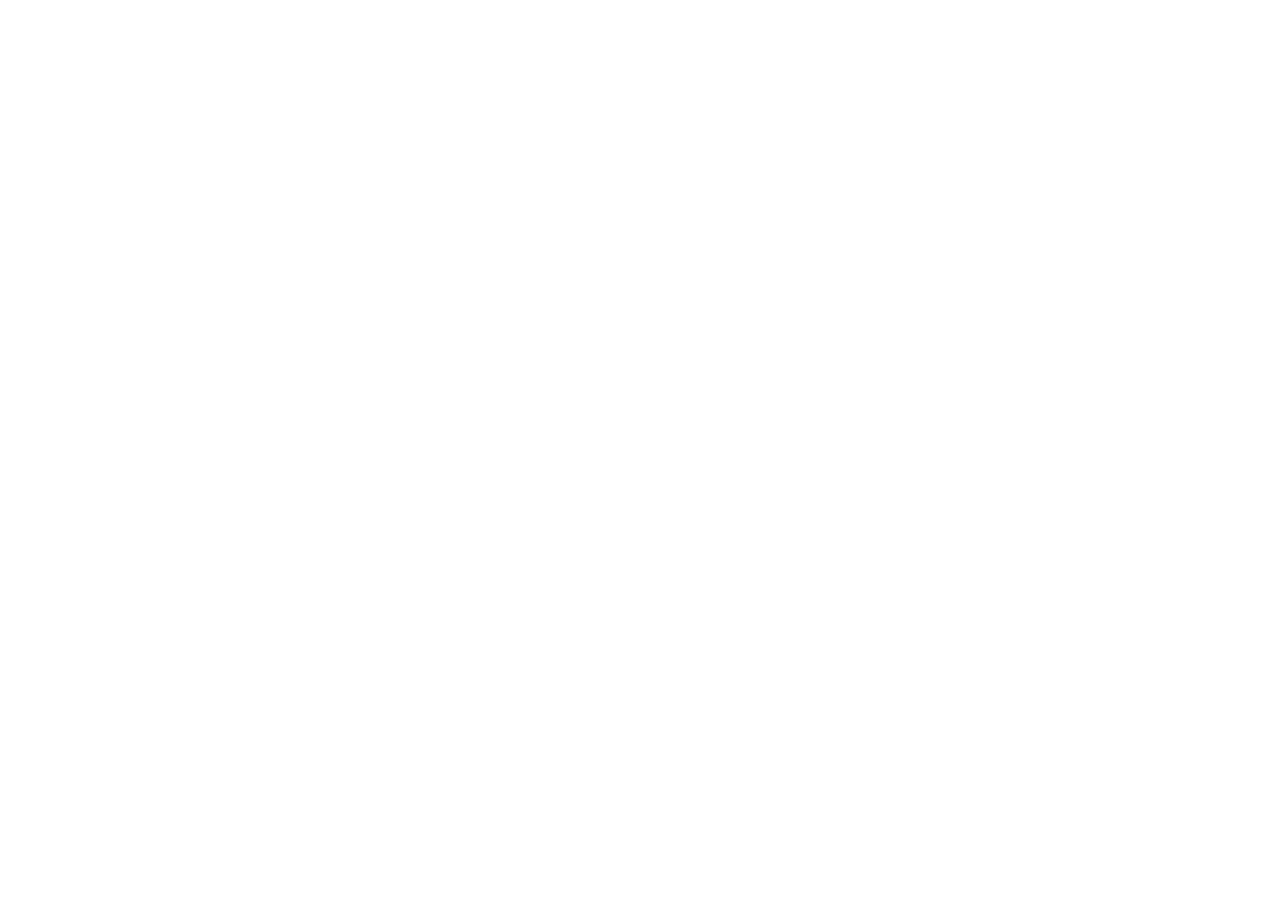
==== index.html @ 8582cad9 "Updated Version 11.4.14" ====
<!DOCTYPE html>
<html>
    
    <head>
        <meta charset="utf-8">
        <meta http-equiv="X-UA-Compatible" content="IE=edge">
        <title></title>
        <meta name="viewport" content="width=device-width, initial-scale=1">
        <link rel="stylesheet" href="css/main.css">
    </head>
    
    <body>
    
        <script src="//ajax.googleapis.com/ajax/libs/jquery/2.1.1/jquery.min.js"></script>
        <script>window.jQuery || document.write('<script src="js/vendor/jquery-2.1.1.min.js"><\/script>')</script>
        <script src="js/plugins.min.js"></script>
        <script src="js/main.min.js"></script>
        
    </body>
    
</html>
---- css/main.css ----
/*! normalize.css v3.0.1 | MIT License | git.io/normalize */html{font-family:sans-serif;-ms-text-size-adjust:100%;-webkit-text-size-adjust:100%}body{margin:0}article,aside,details,figcaption,figure,footer,header,hgroup,main,nav,section,summary{display:block}audio,canvas,progress,video{display:inline-block;vertical-align:baseline}audio:not([controls]){display:none;height:0}[hidden],template{display:none}a{background:transparent}a:active,a:hover{outline:0}abbr[title]{border-bottom:1px dotted}b,strong{font-weight:bold}dfn{font-style:italic}h1{font-size:2em;margin:0.67em 0}mark{background:#ff0;color:#000}small{font-size:80%}sub,sup{font-size:75%;line-height:0;position:relative;vertical-align:baseline}sup{top:-0.5em}sub{bottom:-0.25em}img{border:0}svg:not(:root){overflow:hidden}figure{margin:1em 40px}hr{-moz-box-sizing:content-box;-webkit-box-sizing:content-box;box-sizing:content-box;height:0}pre{overflow:auto}code,kbd,pre,samp{font-family:monospace, monospace;font-size:1em}button,input,optgroup,select,textarea{color:inherit;font:inherit;margin:0}button{overflow:visible}button,select{text-transform:none}button,html input[type="button"],input[type="reset"],input[type="submit"]{-webkit-appearance:button;cursor:pointer}button[disabled],html input[disabled]{cursor:default}button::-moz-focus-inner,input::-moz-focus-inner{border:0;padding:0}input{line-height:normal}input[type="checkbox"],input[type="radio"]{-webkit-box-sizing:border-box;-moz-box-sizing:border-box;box-sizing:border-box;padding:0}input[type="number"]::-webkit-inner-spin-button,input[type="number"]::-webkit-outer-spin-button{height:auto}input[type="search"]{-webkit-appearance:textfield;-moz-box-sizing:content-box;-webkit-box-sizing:content-box;box-sizing:content-box}input[type="search"]::-webkit-search-cancel-button,input[type="search"]::-webkit-search-decoration{-webkit-appearance:none}fieldset{border:1px solid #c0c0c0;margin:0 2px;padding:0.35em 0.625em 0.75em}legend{border:0;padding:0}textarea{overflow:auto}optgroup{font-weight:bold}table{border-collapse:collapse;border-spacing:0}td,th{padding:0}[class^="col-"]{background-color:#bfbfbf;color:#242424;min-height:50px}.section-header h1{font-size:1.5rem;margin:0}.outer{background-color:#d9d9d9}.row,.row-no-gutter{margin:0 auto;max-width:1140px;width:100%}.row:after,.row-no-gutter:after{content:"";display:table;clear:both}[class^="col-"]{float:left;margin-bottom:14px;width:100%}@media only screen and (min-width: 768px){.row [class^="col-"]{margin-left:7px;margin-right:7px}}
@media only screen and (min-width: 768px){.row .col-1{width:-webkit-calc(8.333333% - 14px);width:calc(8.333333% - 14px)}}
@media only screen and (min-width: 768px){.row .col-2{width:-webkit-calc(16.666666% - 14px);width:calc(16.666666% - 14px)}}
@media only screen and (min-width: 768px){.row .col-3{width:-webkit-calc(25% - 14px);width:calc(25% - 14px)}}
@media only screen and (min-width: 768px){.row .col-4{width:-webkit-calc(33.333333% - 14px);width:calc(33.333333% - 14px)}}
@media only screen and (min-width: 768px){.row .col-5{width:-webkit-calc(41.666666% - 14px);width:calc(41.666666% - 14px)}}
@media only screen and (min-width: 768px){.row .col-6{width:-webkit-calc(50% - 14px);width:calc(50% - 14px)}}
@media only screen and (min-width: 768px){.row .col-7{width:-webkit-calc(58.333333% - 14px);width:calc(58.333333% - 14px)}}
@media only screen and (min-width: 768px){.row .col-8{width:-webkit-calc(66.666666% - 14px);width:calc(66.666666% - 14px)}}
@media only screen and (min-width: 768px){.row .col-9{width:-webkit-calc(75% - 14px);width:calc(75% - 14px)}}
@media only screen and (min-width: 768px){.row .col-10{width:-webkit-calc(83.333333% - 14px);width:calc(83.333333% - 14px)}}
@media only screen and (min-width: 768px){.row .col-11{width:-webkit-calc(91.666666% - 14px);width:calc(91.666666% - 14px)}}
@media only screen and (min-width: 768px){.row .col-12{width:-webkit-calc(100% - 14px);width:calc(100% - 14px)}}
@media only screen and (min-width: 768px){.row-no-gutter{-webkit-box-sizing:border-box;-moz-box-sizing:border-box;box-sizing:border-box;padding-left:7px;padding-right:7px}}
@media only screen and (min-width: 768px){.row-no-gutter .col-1{width:8.3333333%}}
@media only screen and (min-width: 768px){.row-no-gutter .col-2{width:16.666666%}}
@media only screen and (min-width: 768px){.row-no-gutter .col-3{width:25%}}
@media only screen and (min-width: 768px){.row-no-gutter .col-4{width:33.333333%}}
@media only screen and (min-width: 768px){.row-no-gutter .col-5{width:41.666666%}}
@media only screen and (min-width: 768px){.row-no-gutter .col-6{width:50%}}
@media only screen and (min-width: 768px){.row-no-gutter .col-7{width:58.3333333%}}
@media only screen and (min-width: 768px){.row-no-gutter .col-8{width:66.666666%}}
@media only screen and (min-width: 768px){.row-no-gutter .col-9{width:75%}}
@media only screen and (min-width: 768px){.row-no-gutter .col-10{width:83.3333333%}}
@media only screen and (min-width: 768px){.row-no-gutter .col-11{width:91.666666%}}
@media only screen and (min-width: 768px){.row-no-gutter .col-12{width:100%}}
.no-bottom-gutter [class^="col-"]{margin-bottom:0}.outer{width:100%;margin-bottom:14px}.outer .row:last-of-type [class^="col-"],.outer .row-no-gutter:last-of-type [class^="col-"]{margin-bottom:0}.shift-right{float:right}.vcenter{width:100%;height:100%;display:-webkit-box;-webkit-box-pack:center;-webkit-box-align:center;-moz-box-pack:center;-moz-box-align:center;display:-ms-box;-ms-box-pack:center;-ms-box-align:center;display:box;box-pack:center;box-align:center}nav[role=navigation]{clear:both;-webkit-transition:all 0.3s ease-out;transition:all 0.3s ease-out}.js nav[role=navigation]{max-height:0;overflow:hidden}nav[role=navigation].active{max-height:15em}nav[role=navigation] ul{margin:0;padding:0}nav[role=navigation] li{margin:0;padding:0}nav[role=navigation] li a{display:block}@media screen and (min-width: 768px){a.menu-link{display:none}.js nav[role=navigation]{max-height:none}nav[role=navigation] ul{border:0;margin:0}nav[role=navigation] li{display:inline-block}nav[role=navigation] li a{border:0}}.menu-wrap{-webkit-transition:all .3s linear;transition:all .3s linear}.menu-wrap-styles{background-color:rgba(0,0,0,0.85);height:100%;-webkit-transition:all .3s linear;transition:all .3s linear;width:100%}@media screen and (min-width: 768px){.menu-wrap-styles{background-color:transparent}}
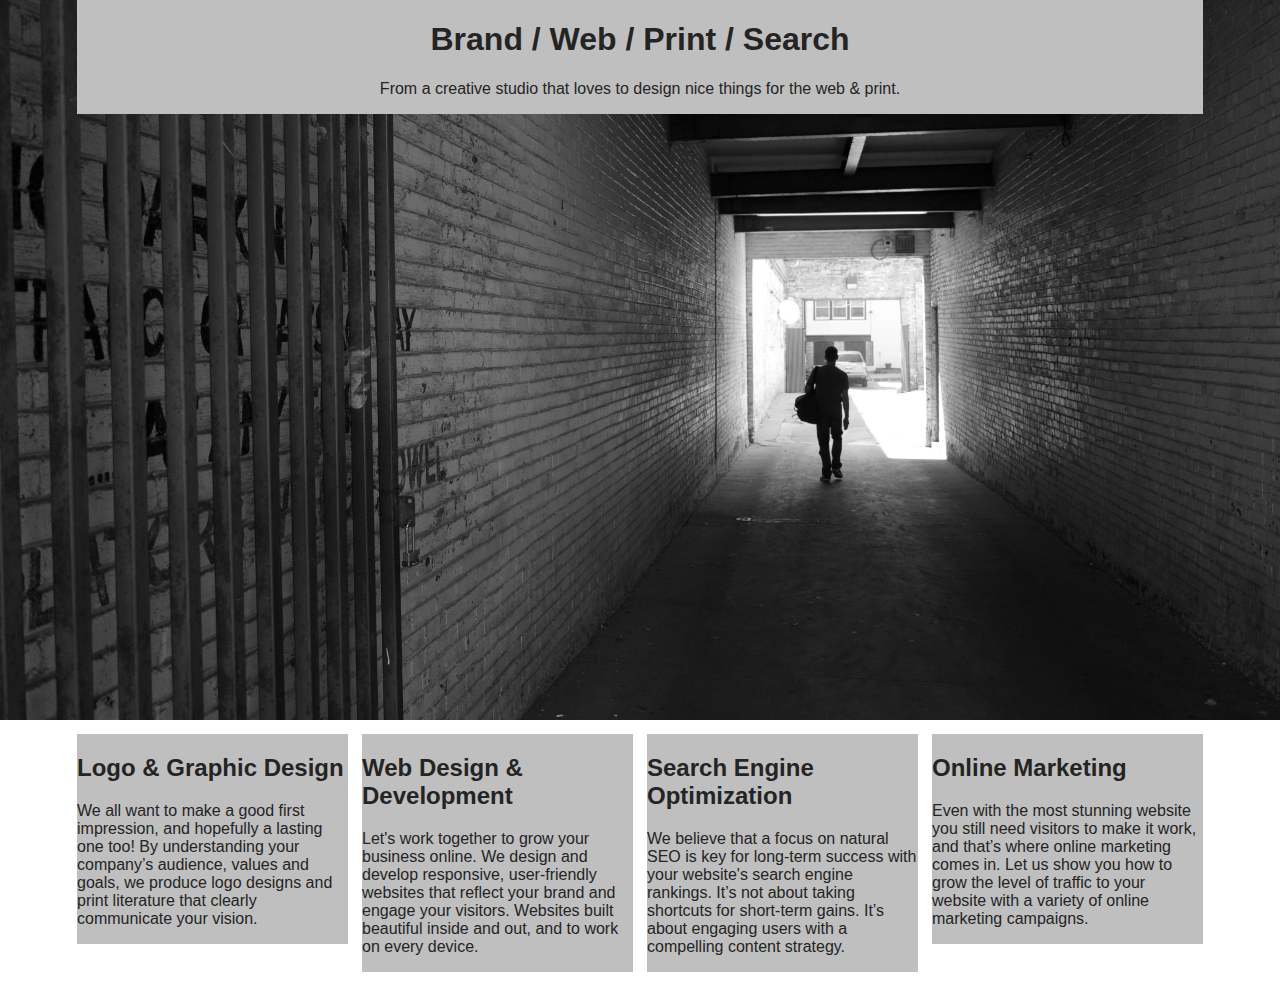
==== commit 3ef9bcf8: "added new items" ====
--- a/index.html
+++ b/index.html
@@ -11,6 +11,36 @@
     
     <body>
     
+        <header role="banner" class="outer">
+            <div class="row">
+                <div class="col-12 banner-info">
+                    <h1>Brand / Web / Print / Search</h1>
+                    <p>From a creative studio that loves to design nice things for the web & print.</p>
+                </div>
+            </div>
+        </header>
+        
+        <main role="main">
+            <section class="row main-services">
+                <div class="col-3 equal-height">
+                    <h2>Logo & Graphic Design</h2> 
+                    <p>We all want to make a good first impression, and hopefully a lasting one too! By understanding your company’s audience, values and goals, we produce logo designs and print literature that clearly communicate your vision.</p>
+                </div>
+                <div class="col-3 equal-height">
+                    <h2>Web Design & Development</h2>
+                    <p>Let's work together to grow your business online. We design and develop responsive, user-friendly websites that reflect your brand and engage your visitors. Websites built beautiful inside and out, and to work on every device.</p>
+                </div>
+                <div class="col-3 equal-height">
+                    <h2>Search Engine Optimization</h2>
+                    <p>We believe that a focus on natural SEO is key for long-term success with your website's search engine rankings. It’s not about taking shortcuts for short-term gains. It’s about engaging users with a compelling content strategy.</p>
+                </div>
+                <div class="col-3 equal-height">
+                    <h2>Online Marketing</h2>
+                    <p>Even with the most stunning website you still need visitors to make it work, and that’s where online marketing comes in. Let us show you how to grow the level of traffic to your website with a variety of online marketing campaigns.</p>
+                </div>
+            </section>
+        </main>
+        
         <script src="//ajax.googleapis.com/ajax/libs/jquery/2.1.1/jquery.min.js"></script>
         <script>window.jQuery || document.write('<script src="js/vendor/jquery-2.1.1.min.js"><\/script>')</script>
         <script src="js/plugins.min.js"></script>
--- a/css/main.css
+++ b/css/main.css
@@ -1,27 +1,789 @@
-/*! normalize.css v3.0.1 | MIT License | git.io/normalize */html{font-family:sans-serif;-ms-text-size-adjust:100%;-webkit-text-size-adjust:100%}body{margin:0}article,aside,details,figcaption,figure,footer,header,hgroup,main,nav,section,summary{display:block}audio,canvas,progress,video{display:inline-block;vertical-align:baseline}audio:not([controls]){display:none;height:0}[hidden],template{display:none}a{background:transparent}a:active,a:hover{outline:0}abbr[title]{border-bottom:1px dotted}b,strong{font-weight:bold}dfn{font-style:italic}h1{font-size:2em;margin:0.67em 0}mark{background:#ff0;color:#000}small{font-size:80%}sub,sup{font-size:75%;line-height:0;position:relative;vertical-align:baseline}sup{top:-0.5em}sub{bottom:-0.25em}img{border:0}svg:not(:root){overflow:hidden}figure{margin:1em 40px}hr{-moz-box-sizing:content-box;-webkit-box-sizing:content-box;box-sizing:content-box;height:0}pre{overflow:auto}code,kbd,pre,samp{font-family:monospace, monospace;font-size:1em}button,input,optgroup,select,textarea{color:inherit;font:inherit;margin:0}button{overflow:visible}button,select{text-transform:none}button,html input[type="button"],input[type="reset"],input[type="submit"]{-webkit-appearance:button;cursor:pointer}button[disabled],html input[disabled]{cursor:default}button::-moz-focus-inner,input::-moz-focus-inner{border:0;padding:0}input{line-height:normal}input[type="checkbox"],input[type="radio"]{-webkit-box-sizing:border-box;-moz-box-sizing:border-box;box-sizing:border-box;padding:0}input[type="number"]::-webkit-inner-spin-button,input[type="number"]::-webkit-outer-spin-button{height:auto}input[type="search"]{-webkit-appearance:textfield;-moz-box-sizing:content-box;-webkit-box-sizing:content-box;box-sizing:content-box}input[type="search"]::-webkit-search-cancel-button,input[type="search"]::-webkit-search-decoration{-webkit-appearance:none}fieldset{border:1px solid #c0c0c0;margin:0 2px;padding:0.35em 0.625em 0.75em}legend{border:0;padding:0}textarea{overflow:auto}optgroup{font-weight:bold}table{border-collapse:collapse;border-spacing:0}td,th{padding:0}[class^="col-"]{background-color:#bfbfbf;color:#242424;min-height:50px}.section-header h1{font-size:1.5rem;margin:0}.outer{background-color:#d9d9d9}.row,.row-no-gutter{margin:0 auto;max-width:1140px;width:100%}.row:after,.row-no-gutter:after{content:"";display:table;clear:both}[class^="col-"]{float:left;margin-bottom:14px;width:100%}@media only screen and (min-width: 768px){.row [class^="col-"]{margin-left:7px;margin-right:7px}}
-@media only screen and (min-width: 768px){.row .col-1{width:-webkit-calc(8.333333% - 14px);width:calc(8.333333% - 14px)}}
-@media only screen and (min-width: 768px){.row .col-2{width:-webkit-calc(16.666666% - 14px);width:calc(16.666666% - 14px)}}
-@media only screen and (min-width: 768px){.row .col-3{width:-webkit-calc(25% - 14px);width:calc(25% - 14px)}}
-@media only screen and (min-width: 768px){.row .col-4{width:-webkit-calc(33.333333% - 14px);width:calc(33.333333% - 14px)}}
-@media only screen and (min-width: 768px){.row .col-5{width:-webkit-calc(41.666666% - 14px);width:calc(41.666666% - 14px)}}
-@media only screen and (min-width: 768px){.row .col-6{width:-webkit-calc(50% - 14px);width:calc(50% - 14px)}}
-@media only screen and (min-width: 768px){.row .col-7{width:-webkit-calc(58.333333% - 14px);width:calc(58.333333% - 14px)}}
-@media only screen and (min-width: 768px){.row .col-8{width:-webkit-calc(66.666666% - 14px);width:calc(66.666666% - 14px)}}
-@media only screen and (min-width: 768px){.row .col-9{width:-webkit-calc(75% - 14px);width:calc(75% - 14px)}}
-@media only screen and (min-width: 768px){.row .col-10{width:-webkit-calc(83.333333% - 14px);width:calc(83.333333% - 14px)}}
-@media only screen and (min-width: 768px){.row .col-11{width:-webkit-calc(91.666666% - 14px);width:calc(91.666666% - 14px)}}
-@media only screen and (min-width: 768px){.row .col-12{width:-webkit-calc(100% - 14px);width:calc(100% - 14px)}}
-@media only screen and (min-width: 768px){.row-no-gutter{-webkit-box-sizing:border-box;-moz-box-sizing:border-box;box-sizing:border-box;padding-left:7px;padding-right:7px}}
-@media only screen and (min-width: 768px){.row-no-gutter .col-1{width:8.3333333%}}
-@media only screen and (min-width: 768px){.row-no-gutter .col-2{width:16.666666%}}
-@media only screen and (min-width: 768px){.row-no-gutter .col-3{width:25%}}
-@media only screen and (min-width: 768px){.row-no-gutter .col-4{width:33.333333%}}
-@media only screen and (min-width: 768px){.row-no-gutter .col-5{width:41.666666%}}
-@media only screen and (min-width: 768px){.row-no-gutter .col-6{width:50%}}
-@media only screen and (min-width: 768px){.row-no-gutter .col-7{width:58.3333333%}}
-@media only screen and (min-width: 768px){.row-no-gutter .col-8{width:66.666666%}}
-@media only screen and (min-width: 768px){.row-no-gutter .col-9{width:75%}}
-@media only screen and (min-width: 768px){.row-no-gutter .col-10{width:83.3333333%}}
-@media only screen and (min-width: 768px){.row-no-gutter .col-11{width:91.666666%}}
-@media only screen and (min-width: 768px){.row-no-gutter .col-12{width:100%}}
-.no-bottom-gutter [class^="col-"]{margin-bottom:0}.outer{width:100%;margin-bottom:14px}.outer .row:last-of-type [class^="col-"],.outer .row-no-gutter:last-of-type [class^="col-"]{margin-bottom:0}.shift-right{float:right}.vcenter{width:100%;height:100%;display:-webkit-box;-webkit-box-pack:center;-webkit-box-align:center;-moz-box-pack:center;-moz-box-align:center;display:-ms-box;-ms-box-pack:center;-ms-box-align:center;display:box;box-pack:center;box-align:center}nav[role=navigation]{clear:both;-webkit-transition:all 0.3s ease-out;transition:all 0.3s ease-out}.js nav[role=navigation]{max-height:0;overflow:hidden}nav[role=navigation].active{max-height:15em}nav[role=navigation] ul{margin:0;padding:0}nav[role=navigation] li{margin:0;padding:0}nav[role=navigation] li a{display:block}@media screen and (min-width: 768px){a.menu-link{display:none}.js nav[role=navigation]{max-height:none}nav[role=navigation] ul{border:0;margin:0}nav[role=navigation] li{display:inline-block}nav[role=navigation] li a{border:0}}.menu-wrap{-webkit-transition:all .3s linear;transition:all .3s linear}.menu-wrap-styles{background-color:rgba(0,0,0,0.85);height:100%;-webkit-transition:all .3s linear;transition:all .3s linear;width:100%}@media screen and (min-width: 768px){.menu-wrap-styles{background-color:transparent}}
+@charset "UTF-8";
+/*
+Main Rules
+    This file simply compiles all the seperate files into a single file that will be outputted as main.css.
+*/
+/*! normalize.css v3.0.1 | MIT License | git.io/normalize */
+/**
+ * 1. Set default font family to sans-serif.
+ * 2. Prevent iOS text size adjust after orientation change, without disabling
+ *    user zoom.
+ */
+html {
+  font-family: sans-serif;
+  /* 1 */
+  -ms-text-size-adjust: 100%;
+  /* 2 */
+  -webkit-text-size-adjust: 100%;
+  /* 2 */
+}
+
+/**
+ * Remove default margin.
+ */
+body {
+  margin: 0;
+}
+
+/* HTML5 display definitions
+   ========================================================================== */
+/**
+ * Correct `block` display not defined for any HTML5 element in IE 8/9.
+ * Correct `block` display not defined for `details` or `summary` in IE 10/11 and Firefox.
+ * Correct `block` display not defined for `main` in IE 11.
+ */
+article,
+aside,
+details,
+figcaption,
+figure,
+footer,
+header,
+hgroup,
+main,
+nav,
+section,
+summary {
+  display: block;
+}
+
+/**
+ * 1. Correct `inline-block` display not defined in IE 8/9.
+ * 2. Normalize vertical alignment of `progress` in Chrome, Firefox, and Opera.
+ */
+audio,
+canvas,
+progress,
+video {
+  display: inline-block;
+  /* 1 */
+  vertical-align: baseline;
+  /* 2 */
+}
+
+/**
+ * Prevent modern browsers from displaying `audio` without controls.
+ * Remove excess height in iOS 5 devices.
+ */
+audio:not([controls]) {
+  display: none;
+  height: 0;
+}
+
+/**
+ * Address `[hidden]` styling not present in IE 8/9/10.
+ * Hide the `template` element in IE 8/9/11, Safari, and Firefox < 22.
+ */
+[hidden],
+template {
+  display: none;
+}
+
+/* Links
+   ========================================================================== */
+/**
+ * Remove the gray background color from active links in IE 10.
+ */
+a {
+  background: transparent;
+}
+
+/**
+ * Improve readability when focused and also mouse hovered in all browsers.
+ */
+a:active,
+a:hover {
+  outline: 0;
+}
+
+/* Text-level semantics
+   ========================================================================== */
+/**
+ * Address styling not present in IE 8/9/10/11, Safari, and Chrome.
+ */
+abbr[title] {
+  border-bottom: 1px dotted;
+}
+
+/**
+ * Address style set to `bolder` in Firefox 4+, Safari, and Chrome.
+ */
+b,
+strong {
+  font-weight: bold;
+}
+
+/**
+ * Address styling not present in Safari and Chrome.
+ */
+dfn {
+  font-style: italic;
+}
+
+/**
+ * Address variable `h1` font-size and margin within `section` and `article`
+ * contexts in Firefox 4+, Safari, and Chrome.
+ */
+h1 {
+  font-size: 2em;
+  margin: 0.67em 0;
+}
+
+/**
+ * Address styling not present in IE 8/9.
+ */
+mark {
+  background: #ff0;
+  color: #000;
+}
+
+/**
+ * Address inconsistent and variable font size in all browsers.
+ */
+small {
+  font-size: 80%;
+}
+
+/**
+ * Prevent `sub` and `sup` affecting `line-height` in all browsers.
+ */
+sub,
+sup {
+  font-size: 75%;
+  line-height: 0;
+  position: relative;
+  vertical-align: baseline;
+}
+
+sup {
+  top: -0.5em;
+}
+
+sub {
+  bottom: -0.25em;
+}
+
+/* Embedded content
+   ========================================================================== */
+/**
+ * Remove border when inside `a` element in IE 8/9/10.
+ */
+img {
+  border: 0;
+}
+
+/**
+ * Correct overflow not hidden in IE 9/10/11.
+ */
+svg:not(:root) {
+  overflow: hidden;
+}
+
+/* Grouping content
+   ========================================================================== */
+/**
+ * Address margin not present in IE 8/9 and Safari.
+ */
+figure {
+  margin: 1em 40px;
+}
+
+/**
+ * Address differences between Firefox and other browsers.
+ */
+hr {
+  -moz-box-sizing: content-box;
+  box-sizing: content-box;
+  height: 0;
+}
+
+/**
+ * Contain overflow in all browsers.
+ */
+pre {
+  overflow: auto;
+}
+
+/**
+ * Address odd `em`-unit font size rendering in all browsers.
+ */
+code,
+kbd,
+pre,
+samp {
+  font-family: monospace, monospace;
+  font-size: 1em;
+}
+
+/* Forms
+   ========================================================================== */
+/**
+ * Known limitation: by default, Chrome and Safari on OS X allow very limited
+ * styling of `select`, unless a `border` property is set.
+ */
+/**
+ * 1. Correct color not being inherited.
+ *    Known issue: affects color of disabled elements.
+ * 2. Correct font properties not being inherited.
+ * 3. Address margins set differently in Firefox 4+, Safari, and Chrome.
+ */
+button,
+input,
+optgroup,
+select,
+textarea {
+  color: inherit;
+  /* 1 */
+  font: inherit;
+  /* 2 */
+  margin: 0;
+  /* 3 */
+}
+
+/**
+ * Address `overflow` set to `hidden` in IE 8/9/10/11.
+ */
+button {
+  overflow: visible;
+}
+
+/**
+ * Address inconsistent `text-transform` inheritance for `button` and `select`.
+ * All other form control elements do not inherit `text-transform` values.
+ * Correct `button` style inheritance in Firefox, IE 8/9/10/11, and Opera.
+ * Correct `select` style inheritance in Firefox.
+ */
+button,
+select {
+  text-transform: none;
+}
+
+/**
+ * 1. Avoid the WebKit bug in Android 4.0.* where (2) destroys native `audio`
+ *    and `video` controls.
+ * 2. Correct inability to style clickable `input` types in iOS.
+ * 3. Improve usability and consistency of cursor style between image-type
+ *    `input` and others.
+ */
+button,
+html input[type="button"],
+input[type="reset"],
+input[type="submit"] {
+  -webkit-appearance: button;
+  /* 2 */
+  cursor: pointer;
+  /* 3 */
+}
+
+/**
+ * Re-set default cursor for disabled elements.
+ */
+button[disabled],
+html input[disabled] {
+  cursor: default;
+}
+
+/**
+ * Remove inner padding and border in Firefox 4+.
+ */
+button::-moz-focus-inner,
+input::-moz-focus-inner {
+  border: 0;
+  padding: 0;
+}
+
+/**
+ * Address Firefox 4+ setting `line-height` on `input` using `!important` in
+ * the UA stylesheet.
+ */
+input {
+  line-height: normal;
+}
+
+/**
+ * It's recommended that you don't attempt to style these elements.
+ * Firefox's implementation doesn't respect box-sizing, padding, or width.
+ *
+ * 1. Address box sizing set to `content-box` in IE 8/9/10.
+ * 2. Remove excess padding in IE 8/9/10.
+ */
+input[type="checkbox"],
+input[type="radio"] {
+  box-sizing: border-box;
+  /* 1 */
+  padding: 0;
+  /* 2 */
+}
+
+/**
+ * Fix the cursor style for Chrome's increment/decrement buttons. For certain
+ * `font-size` values of the `input`, it causes the cursor style of the
+ * decrement button to change from `default` to `text`.
+ */
+input[type="number"]::-webkit-inner-spin-button,
+input[type="number"]::-webkit-outer-spin-button {
+  height: auto;
+}
+
+/**
+ * 1. Address `appearance` set to `searchfield` in Safari and Chrome.
+ * 2. Address `box-sizing` set to `border-box` in Safari and Chrome
+ *    (include `-moz` to future-proof).
+ */
+input[type="search"] {
+  -webkit-appearance: textfield;
+  /* 1 */
+  -moz-box-sizing: content-box;
+  -webkit-box-sizing: content-box;
+  /* 2 */
+  box-sizing: content-box;
+}
+
+/**
+ * Remove inner padding and search cancel button in Safari and Chrome on OS X.
+ * Safari (but not Chrome) clips the cancel button when the search input has
+ * padding (and `textfield` appearance).
+ */
+input[type="search"]::-webkit-search-cancel-button,
+input[type="search"]::-webkit-search-decoration {
+  -webkit-appearance: none;
+}
+
+/**
+ * Define consistent border, margin, and padding.
+ */
+fieldset {
+  border: 1px solid #c0c0c0;
+  margin: 0 2px;
+  padding: 0.35em 0.625em 0.75em;
+}
+
+/**
+ * 1. Correct `color` not being inherited in IE 8/9/10/11.
+ * 2. Remove padding so people aren't caught out if they zero out fieldsets.
+ */
+legend {
+  border: 0;
+  /* 1 */
+  padding: 0;
+  /* 2 */
+}
+
+/**
+ * Remove default vertical scrollbar in IE 8/9/10/11.
+ */
+textarea {
+  overflow: auto;
+}
+
+/**
+ * Don't inherit the `font-weight` (applied by a rule above).
+ * NOTE: the default cannot safely be changed in Chrome and Safari on OS X.
+ */
+optgroup {
+  font-weight: bold;
+}
+
+/* Tables
+   ========================================================================== */
+/**
+ * Remove most spacing between table cells.
+ */
+table {
+  border-collapse: collapse;
+  border-spacing: 0;
+}
+
+td,
+th {
+  padding: 0;
+}
+
+[class^="col-"] {
+  background-color: #bfbfbf;
+  color: #242424;
+  min-height: 50px;
+}
+
+.section-header h1 {
+  font-size: 1.5rem;
+  margin: 0;
+}
+
+.outer {
+  background-color: #d9d9d9;
+}
+
+.fixed {
+  background-color: #242424;
+  color: #fff;
+}
+
+.fixed [class^="col-"] {
+  background-color: transparent;
+  color: #fff;
+}
+
+.fixed h1 {
+  margin: 0;
+}
+
+.section-header {
+  background-color: #242424;
+  color: #fff;
+}
+
+.section-header h1 {
+  font-size: 1.5rem;
+  margin: 0;
+}
+
+/*
+12 Column Mobile First Grid System
+*/
+.row, .row-no-gutter {
+  margin: 0 auto;
+  max-width: 1140px;
+  width: 100%;
+}
+
+.row:after, .row-no-gutter:after {
+  content: "";
+  display: table;
+  clear: both;
+}
+
+[class^="col-"] {
+  float: left;
+  margin-bottom: 14px;
+  width: 100%;
+}
+
+@media only screen and (min-width: 768px) {
+  .row [class^="col-"] {
+    margin-left: 7px;
+    margin-right: 7px;
+  }
+}
+
+@media only screen and (min-width: 768px) {
+  .row .col-1 {
+    width: calc(8.333333% - 14px);
+  }
+}
+
+@media only screen and (min-width: 768px) {
+  .row .col-2 {
+    width: calc(16.666666% - 14px);
+  }
+}
+
+@media only screen and (min-width: 768px) {
+  .row .col-3 {
+    width: calc(25% - 14px);
+  }
+}
+
+@media only screen and (min-width: 768px) {
+  .row .col-4 {
+    width: calc(33.333333% - 14px);
+  }
+}
+
+@media only screen and (min-width: 768px) {
+  .row .col-5 {
+    width: calc(41.666666% - 14px);
+  }
+}
+
+@media only screen and (min-width: 768px) {
+  .row .col-6 {
+    width: calc(50% - 14px);
+  }
+}
+
+@media only screen and (min-width: 768px) {
+  .row .col-7 {
+    width: calc(58.333333% - 14px);
+  }
+}
+
+@media only screen and (min-width: 768px) {
+  .row .col-8 {
+    width: calc(66.666666% - 14px);
+  }
+}
+
+@media only screen and (min-width: 768px) {
+  .row .col-9 {
+    width: calc(75% - 14px);
+  }
+}
+
+@media only screen and (min-width: 768px) {
+  .row .col-10 {
+    width: calc(83.333333% - 14px);
+  }
+}
+
+@media only screen and (min-width: 768px) {
+  .row .col-11 {
+    width: calc(91.666666% - 14px);
+  }
+}
+
+@media only screen and (min-width: 768px) {
+  .row .col-12 {
+    width: calc(100% - 14px);
+  }
+}
+
+@media only screen and (min-width: 768px) {
+  .row-no-gutter {
+    box-sizing: border-box;
+    padding-left: 7px;
+    padding-right: 7px;
+  }
+}
+
+@media only screen and (min-width: 768px) {
+  .row-no-gutter .col-1 {
+    width: 8.3333333%;
+  }
+}
+
+@media only screen and (min-width: 768px) {
+  .row-no-gutter .col-2 {
+    width: 16.666666%;
+  }
+}
+
+@media only screen and (min-width: 768px) {
+  .row-no-gutter .col-3 {
+    width: 25%;
+  }
+}
+
+@media only screen and (min-width: 768px) {
+  .row-no-gutter .col-4 {
+    width: 33.333333%;
+  }
+}
+
+@media only screen and (min-width: 768px) {
+  .row-no-gutter .col-5 {
+    width: 41.666666%;
+  }
+}
+
+@media only screen and (min-width: 768px) {
+  .row-no-gutter .col-6 {
+    width: 50%;
+  }
+}
+
+@media only screen and (min-width: 768px) {
+  .row-no-gutter .col-7 {
+    width: 58.3333333%;
+  }
+}
+
+@media only screen and (min-width: 768px) {
+  .row-no-gutter .col-8 {
+    width: 66.666666%;
+  }
+}
+
+@media only screen and (min-width: 768px) {
+  .row-no-gutter .col-9 {
+    width: 75%;
+  }
+}
+
+@media only screen and (min-width: 768px) {
+  .row-no-gutter .col-10 {
+    width: 83.3333333%;
+  }
+}
+
+@media only screen and (min-width: 768px) {
+  .row-no-gutter .col-11 {
+    width: 91.666666%;
+  }
+}
+
+@media only screen and (min-width: 768px) {
+  .row-no-gutter .col-12 {
+    width: 100%;
+  }
+}
+
+.no-bottom-gutter [class^="col-"] {
+  margin-bottom: 0;
+}
+
+.outer {
+  width: 100%;
+  margin-bottom: 14px;
+}
+
+.outer .row:last-of-type [class^="col-"],
+.outer .row-no-gutter:last-of-type [class^="col-"] {
+  margin-bottom: 0;
+}
+
+.shift-right {
+  float: right;
+}
+
+.row.padding [class^="col-"],
+.row-no-gutter.padding [class^="col-"],
+[class^="col-"].padding {
+  box-sizing: border-box;
+  padding: 6px;
+}
+
+.vcenter {
+  width: 100%;
+  /* Firefox needs this */
+  height: 100%;
+  /* Height can be anything */
+  /* WebKit (Chrome & Safari) */
+  display: -webkit-box;
+  -webkit-box-pack: center;
+  -webkit-box-align: center;
+  /* Firefox */
+  display: -moz-box;
+  -moz-box-pack: center;
+  -moz-box-align: center;
+  /* IE */
+  display: -ms-box;
+  -ms-box-pack: center;
+  -ms-box-align: center;
+  /* Native CSS */
+  display: box;
+  box-pack: center;
+  box-align: center;
+}
+
+.text-right {
+  text-align: right;
+}
+
+.fixed {
+  position: fixed;
+  width: 100%;
+}
+
+@media screen and (max-width: 768px) {
+  .row .fixed-nav {
+    position: absolute;
+    top: 0;
+  }
+}
+.fixed-clear {
+  padding-top: 14px;
+}
+
+/* 
+Responsive Navigation
+*/
+nav[role=navigation] {
+  clear: both;
+  transition: all 0.3s ease-out;
+}
+
+.js nav[role=navigation] {
+  max-height: 0;
+  overflow: hidden;
+}
+
+nav[role=navigation].active {
+  max-height: 15em;
+}
+
+nav[role=navigation] ul {
+  margin: 0;
+  padding: 0;
+}
+
+nav[role=navigation] li {
+  margin: 0;
+  padding: 0;
+}
+
+nav[role=navigation] li a {
+  display: block;
+}
+
+@media screen and (min-width: 768px) {
+  a.menu-link {
+    display: none;
+  }
+
+  .js nav[role=navigation] {
+    max-height: none;
+  }
+
+  nav[role=navigation] ul {
+    border: 0;
+    margin: 0;
+  }
+
+  nav[role=navigation] li {
+    display: inline-block;
+  }
+
+  nav[role=navigation] li a {
+    border: 0;
+  }
+}
+.menu-wrap {
+  transition: all .3s linear;
+}
+
+.menu-wrap-styles {
+  background-color: rgba(0, 0, 0, 0.85);
+  height: 100%;
+  transition: all .3s linear;
+  width: 100%;
+}
+@media screen and (min-width: 768px) {
+  .menu-wrap-styles {
+    background-color: transparent;
+  }
+}
+
+/* 
+Globals
+	Sass variable, mixins, plugins, etc. that are used throughout the entore site.
+*/
+/* 
+Base Rules
+	A Base rule is applied to an element using an element selector, a descendent selector, or a child selector, along with any pseudoclasses. It doesn’t include any class or ID selectors. It is defining the default styling for how that element should look in all occurrences on the page.
+*/
+/* 
+Layout Rules
+    CSS, by its very nature, is used to lay elements out on the page. However, there is a distinction between layouts dictating the major and minor components of a page. The minor components—such as a callout, or login form, or a navigation item—sit within the scope of major components such as a header or footer. I refer to the minor components as Modules and will dive into those in the next section. The major components are referred to as Layout styles.
+    Layout styles can also be divided into major and minor styles based on reuse. Major layout styles such as header and footer are traditionally styled using ID selectors but take the time to think about the elements that are common across all components of the page and use class selectors where appropriate.
+*/
+/* 
+Module Rules
+    A Module is a more discrete component of the page. It is your navigation bars and your carousels and your dialogs and your widgets and so on. This is the meat of the page. Modules sit inside Layout components. Modules can sometimes sit within other Modules, too. Each Module should be designed to exist as a standalone component. In doing so, the page will be more flexible. If done right, Modules can easily be moved to different parts of the layout without breaking.
+    When defining the rule set for a module, avoid using IDs and element selectors, sticking only to class names. A module will likely contain a number of elements and there is likely to be a desire to use descendent or child selectors to target those elements. 
+*/
+header[role="banner"] {
+  background: url("../img/banner-01.jpg") no-repeat center center;
+  background-size: cover;
+  height: 80vh;
+}
+
+.banner-info {
+  text-align: center;
+}
+
+/* 
+State Rules
+    A state is something that augments and overrides all other styles. For example, an accordion section may be in a collapsed or expanded state. A message may be in a success or error state.
+    States are generally applied to the same element as a layout rule or applied to the same element as a base module class. 
+*/
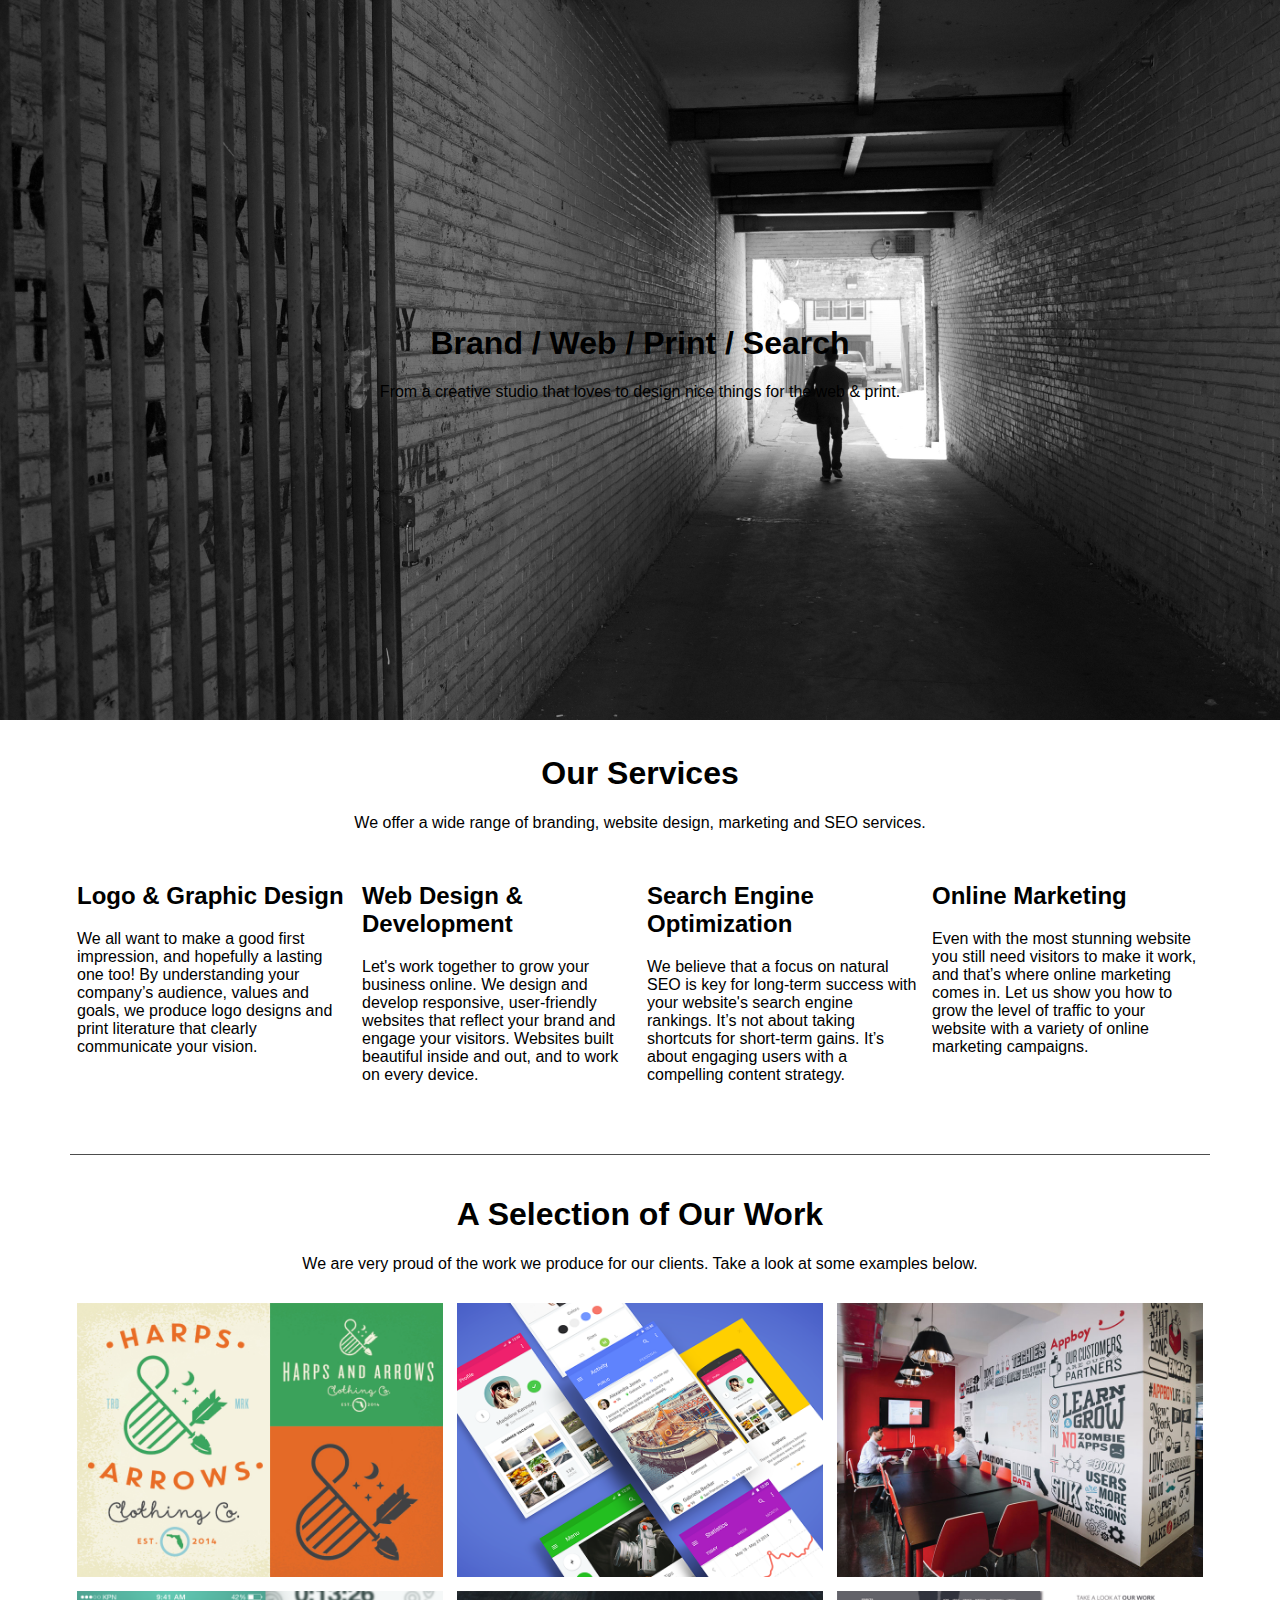
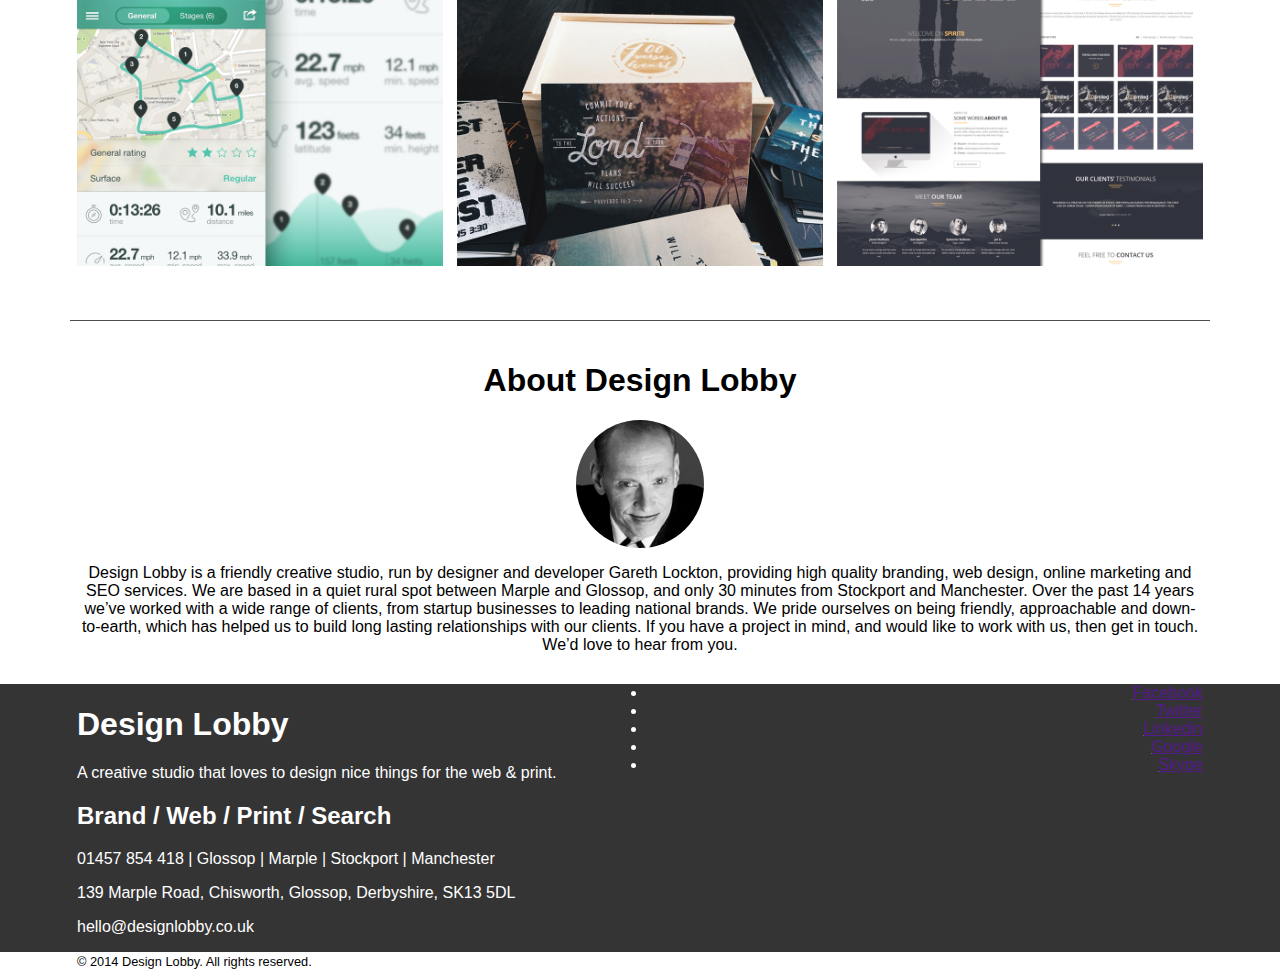
==== commit a2b55104: "added new items" ====
--- a/index.html
+++ b/index.html
@@ -11,7 +11,7 @@
     
     <body>
     
-        <header role="banner" class="outer">
+        <header role="banner" class="outer vcenter">
             <div class="row">
                 <div class="col-12 banner-info">
                     <h1>Brand / Web / Print / Search</h1>
@@ -22,6 +22,14 @@
         
         <main role="main">
             <section class="row main-services">
+                
+                <div class="row">
+                    <header class="col-12">
+                        <h1>Our Services</h1>
+                        <p>We offer a wide range of branding, website design, marketing and SEO services.</p>
+                    </header>
+                </div>
+                
                 <div class="col-3 equal-height">
                     <h2>Logo & Graphic Design</h2> 
                     <p>We all want to make a good first impression, and hopefully a lasting one too! By understanding your company’s audience, values and goals, we produce logo designs and print literature that clearly communicate your vision.</p>
@@ -39,6 +47,59 @@
                     <p>Even with the most stunning website you still need visitors to make it work, and that’s where online marketing comes in. Let us show you how to grow the level of traffic to your website with a variety of online marketing campaigns.</p>
                 </div>
             </section>
+            <section class="row main-work">
+                <header class="row">
+                    <div class="col-12">
+                        <h1>A Selection of Our Work</h1>
+                            <p>We are very proud of the work we produce for our clients. Take a look at some examples below.</p>
+                    </div>
+                </header>
+                <ul class="row">
+                    <li class="col-4"><img src="img/work-01.jpg"</li>
+                    <li class="col-4"><img src="img/work-02.png"</li>
+                    <li class="col-4"><img src="img/work-03.jpg"</li>
+                    <li class="col-4"><img src="img/work-04.png"</li>
+                    <li class="col-4"><img src="img/work-05.jpg"</li>
+                    <li class="col-4"><img src="img/work-06.png"</li>
+                </ul>
+            </section>
+            <section class="row main-about">
+                <div class="col-12">
+                    <h1>About Design Lobby</h1>
+                    <img src="img/john-waters.jpg"/>
+                    <p>Design Lobby is a friendly creative studio, run by designer and developer Gareth Lockton, providing high quality branding, web design, online marketing and SEO services. We are based in a quiet rural spot between Marple and Glossop, and only 30 minutes from Stockport and Manchester. Over the past 14 years we’ve worked with a wide range of clients, from startup businesses to leading national brands. We pride ourselves on being friendly, approachable and down-to-earth, which has helped us to build long lasting relationships with our clients. If you have a project in mind, and would like to work with us, then get in touch. We’d love to hear from you.</p>
+                </div>
+            </section>
+            <footer role="contentinfo">
+                <div class="outer no-bottom-gutter contentinfo-about-wrap">
+                    <div class="row">
+                        <div class="col-6">
+                        <h1>Design Lobby</h1>
+                        <p>A creative studio that loves to design nice things for the web & print.</p>
+                        <h2>Brand / Web / Print / Search</h2>
+                        <p>01457 854 418 | Glossop | Marple | Stockport | Manchester</p>
+                        <p>139 Marple Road, Chisworth, Glossop, Derbyshire, SK13 5DL</p>
+                        <p>hello@designlobby.co.uk</p>
+                        </div>
+                        <div class="col-6 text-right contentinfo-social">
+                            <u>
+                                <li><a href="">Facebook</a></li>
+                                <li><a href="">Twitter</a></li>
+                                <li><a href="">Linkedin</a></li>
+                                <li><a href="">Google</a></li>
+                                <li><a href="">Skype</a></li>
+                            </u>
+                        </div>
+                    </div>
+                </div>
+                <div class="outer no-bottom-gutter contentinfo-copyright-wrap">
+                    <div class="row">
+                        <div class="col-12">
+                            <small>&copy; 2014 Design Lobby. All rights reserved.</small>
+                        </div>
+                    </div>
+                </div>
+            </footer>
         </main>
         
         <script src="//ajax.googleapis.com/ajax/libs/jquery/2.1.1/jquery.min.js"></script>
--- a/css/main.css
+++ b/css/main.css
@@ -399,45 +399,6 @@
   padding: 0;
 }
 
-[class^="col-"] {
-  background-color: #bfbfbf;
-  color: #242424;
-  min-height: 50px;
-}
-
-.section-header h1 {
-  font-size: 1.5rem;
-  margin: 0;
-}
-
-.outer {
-  background-color: #d9d9d9;
-}
-
-.fixed {
-  background-color: #242424;
-  color: #fff;
-}
-
-.fixed [class^="col-"] {
-  background-color: transparent;
-  color: #fff;
-}
-
-.fixed h1 {
-  margin: 0;
-}
-
-.section-header {
-  background-color: #242424;
-  color: #fff;
-}
-
-.section-header h1 {
-  font-size: 1.5rem;
-  margin: 0;
-}
-
 /*
 12 Column Mobile First Grid System
 */
@@ -625,6 +586,10 @@
 .outer {
   width: 100%;
   margin-bottom: 14px;
+}
+
+.outer.no-bottom-gutter {
+  margin-bottom: 0;
 }
 
 .outer .row:last-of-type [class^="col-"],
@@ -762,6 +727,12 @@
 Base Rules
 	A Base rule is applied to an element using an element selector, a descendent selector, or a child selector, along with any pseudoclasses. It doesn’t include any class or ID selectors. It is defining the default styling for how that element should look in all occurrences on the page.
 */
+img {
+  height: auto;
+  max-width: 100%;
+  vertical-align: bottom;
+}
+
 /* 
 Layout Rules
     CSS, by its very nature, is used to lay elements out on the page. However, there is a distinction between layouts dictating the major and minor components of a page. The minor components—such as a callout, or login form, or a navigation item—sit within the scope of major components such as a header or footer. I refer to the minor components as Modules and will dive into those in the next section. The major components are referred to as Layout styles.
@@ -782,6 +753,43 @@
   text-align: center;
 }
 
+.main-services header, .main-work header, .main-about {
+  text-align: center;
+}
+
+.main-work ul {
+  list-style-type: none;
+  margin: 0;
+  padding: 0;
+}
+
+.main-about img {
+  border-radius: 50%;
+  height: auto;
+  width: 10vw;
+}
+@media only screen and (max-width: 768px) {
+  .main-about img {
+    width: 35vw;
+  }
+}
+
+.contentinfo-about-wrap {
+  background-color: #4d4d4d;
+  color: #fff;
+}
+
+.contentinfo-about-wrap {
+  background-color: #343434;
+  color: #fff;
+}
+
+.main-work, .main-about {
+  border-top: 1px solid #4d4d4d;
+  margin-top: 40px;
+  padding-top: 20px;
+}
+
 /* 
 State Rules
     A state is something that augments and overrides all other styles. For example, an accordion section may be in a collapsed or expanded state. A message may be in a success or error state.
